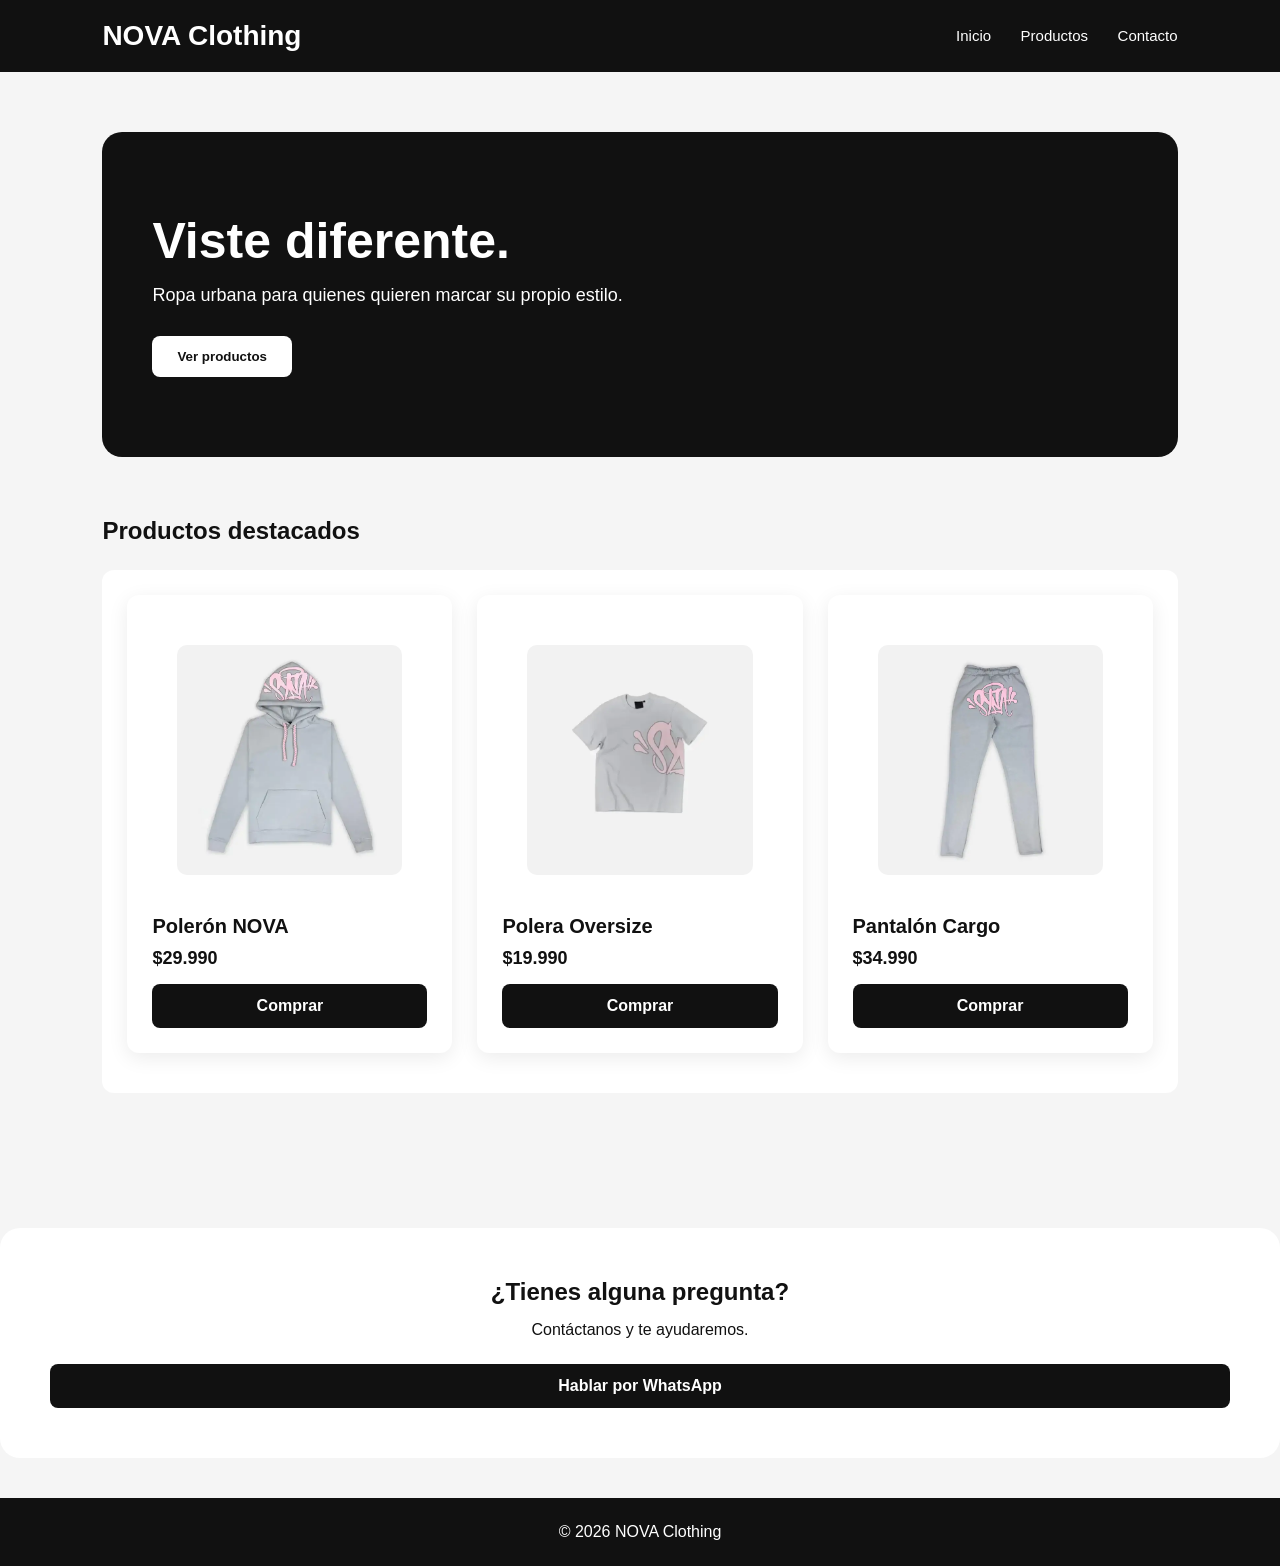
==== index.html @ d23fc324 "Add files via upload" ====
<!DOCTYPE html>
<html lang="es">
<head>
    <meta charset="UTF-8">
    <meta name="viewport" content="width=device-width, initial-scale=1.0">
    <title>NOVA Clothing</title>
    <link rel="stylesheet" href="style.css">
</head>

<body>

    <header>
        <h1>NOVA Clothing</h1>
        <nav>
    <a href="#inicio">Inicio</a>
    <a href="#productos">Productos</a>
    <a href="#contacto">Contacto</a>
        </nav>
    </header>

    <main id="inicio">
        <section>
            <h2>Viste diferente.</h2>
            <p>Ropa urbana para quienes quieren marcar su propio estilo.</p>
            <button>Ver productos</button>
        </section>

        <section class="productos" id="productos">
    <h2>Productos destacados</h2>

    <div class="grid-productos">

        <div class="producto">
            <div class="imagen-producto">
                <img src="imagenes/poleron.jpg" alt="Polerón NOVA">
        </div>
            <h3>Polerón NOVA</h3>
            <p>$29.990</p>
            <a class="boton-comprar" href="https://wa.me/56912345678?text=Hola,%20me%20interesa%20el%20Polerón%20NOVA" target="_blank">
                Comprar
            </a>
        </div>

        <div class="producto">
            <div class="imagen-producto">
                <img src="imagenes/polera.jpg" alt="Polera Oversize">
        </div>

            <h3>Polera Oversize</h3>
            <p>$19.990</p>
            <a class="boton-comprar" href="https://wa.me/56912345678?text=Hola,%20me%20interesa%20la%20Polera%20Oversize" target="_blank">
                Comprar
            </a>
        </div>

        <div class="producto">
            <div class="imagen-producto">
                <img src="imagenes/cargo.jpg" alt="Pantalón Cargo">
        </div>

            <h3>Pantalón Cargo</h3>
            <p>$34.990</p>
            <a class="boton-comprar" href="https://wa.me/56912345678?text=Hola,%20me%20interesa%20el%20Pantalón%20Cargo" target="_blank">
                Comprar
            </a>
        </div>

    </div>
    </section>
    </main>
    <section class="contacto" id="contacto">
    <h2>¿Tienes alguna pregunta?</h2>
    <p>Contáctanos y te ayudaremos.</p>

    <a class="boton-comprar" href="https://wa.me/56912345678" target="_blank">
        Hablar por WhatsApp
    </a>
    </section>
    <footer>
        <p>© 2026 NOVA Clothing</p>
    </footer>

</body>
</html>
---- style.css ----
* {
    margin: 0;
    padding: 0;
    box-sizing: border-box;
}

body {
    font-family: Arial, sans-serif;
    background: #f5f5f5;
    color: #111;
}

header {
    background: #111;
    color: white;
    padding: 20px 8%;
    display: flex;
    justify-content: space-between;
    align-items: center;
}

header h1 {
    font-size: 28px;
}

nav a {
    color: white;
    text-decoration: none;
    margin-left: 25px;
    font-size: 15px;
}

main {
    padding: 60px 8%;
}

main section:first-child {
    background: #111;
    color: white;
    padding: 80px 50px;
    border-radius: 20px;
    margin-bottom: 60px;
}

main section:first-child h2 {
    font-size: 50px;
    margin-bottom: 15px;
}

main section:first-child p {
    font-size: 18px;
    margin-bottom: 30px;
}

button {
    background: white;
    color: #111;
    border: none;
    padding: 13px 25px;
    border-radius: 8px;
    cursor: pointer;
    font-weight: bold;
}

main section:nth-child(2) h2 {
    margin-bottom: 25px;
}

main section:nth-child(2) div {
    background: white;
    padding: 25px;
    margin-bottom: 15px;
    border-radius: 12px;
}

main section:nth-child(2) div h3 {
    margin-bottom: 10px;
}

main section:nth-child(2) div p {
    margin-bottom: 15px;
    font-weight: bold;
}

footer {
    background: #111;
    color: white;
    text-align: center;
    padding: 25px;
    margin-top: 40px;
}

.productos {
    margin-top: 20px;
}

.grid-productos {
    display: grid;
    grid-template-columns: repeat(3, 1fr);
    gap: 25px;
}

.producto {
    background: white;
    border-radius: 15px;
    padding: 15px;
    box-shadow: 0 5px 20px rgba(0, 0, 0, 0.08);
    transition: transform 0.2s;
}

.producto:hover {
    transform: translateY(-5px);
}

.imagen-producto {
    height: 280px;
    background: #e5e5e5;
    border-radius: 10px;
    display: flex;
    align-items: center;
    justify-content: center;
    margin-bottom: 18px;
}

.imagen-producto span {
    color: #777;
    font-weight: bold;
}

.producto h3 {
    font-size: 20px;
    margin-bottom: 8px;
}

.producto p {
    font-size: 18px;
    font-weight: bold;
    margin-bottom: 15px;
}

.producto button {
    background: #111;
    color: white;
    width: 100%;
}

.producto button:hover {
    opacity: 0.8;
}

.imagen-producto img {
    width: 100%;
    height: 100%;
    object-fit: cover;
    border-radius: 10px;
}

.boton-comprar {
    display: block;
    background: #111;
    color: white;
    text-align: center;
    text-decoration: none;
    padding: 13px;
    border-radius: 8px;
    font-weight: bold;
}

.boton-comprar:hover {
    opacity: 0.8;
}

.contacto {
    background: white;
    padding: 50px;
    margin-top: 60px;
    border-radius: 20px;
    text-align: center;
}

.contacto h2 {
    margin-bottom: 15px;
}

.contacto p {
    margin-bottom: 25px;
}

@media (max-width: 700px) {

    header {
        flex-direction: column;
        gap: 15px;
        text-align: center;
    }

    nav a {
        margin: 0 8px;
    }

    main {
        padding: 30px 5%;
    }

    main section:first-child {
        padding: 50px 25px;
    }

    main section:first-child h2 {
        font-size: 38px;
    }

    .grid-productos {
        grid-template-columns: 1fr;
    }

    .imagen-producto {
        height: 350px;
    }

    .contacto {
        padding: 35px 20px;
    }
}
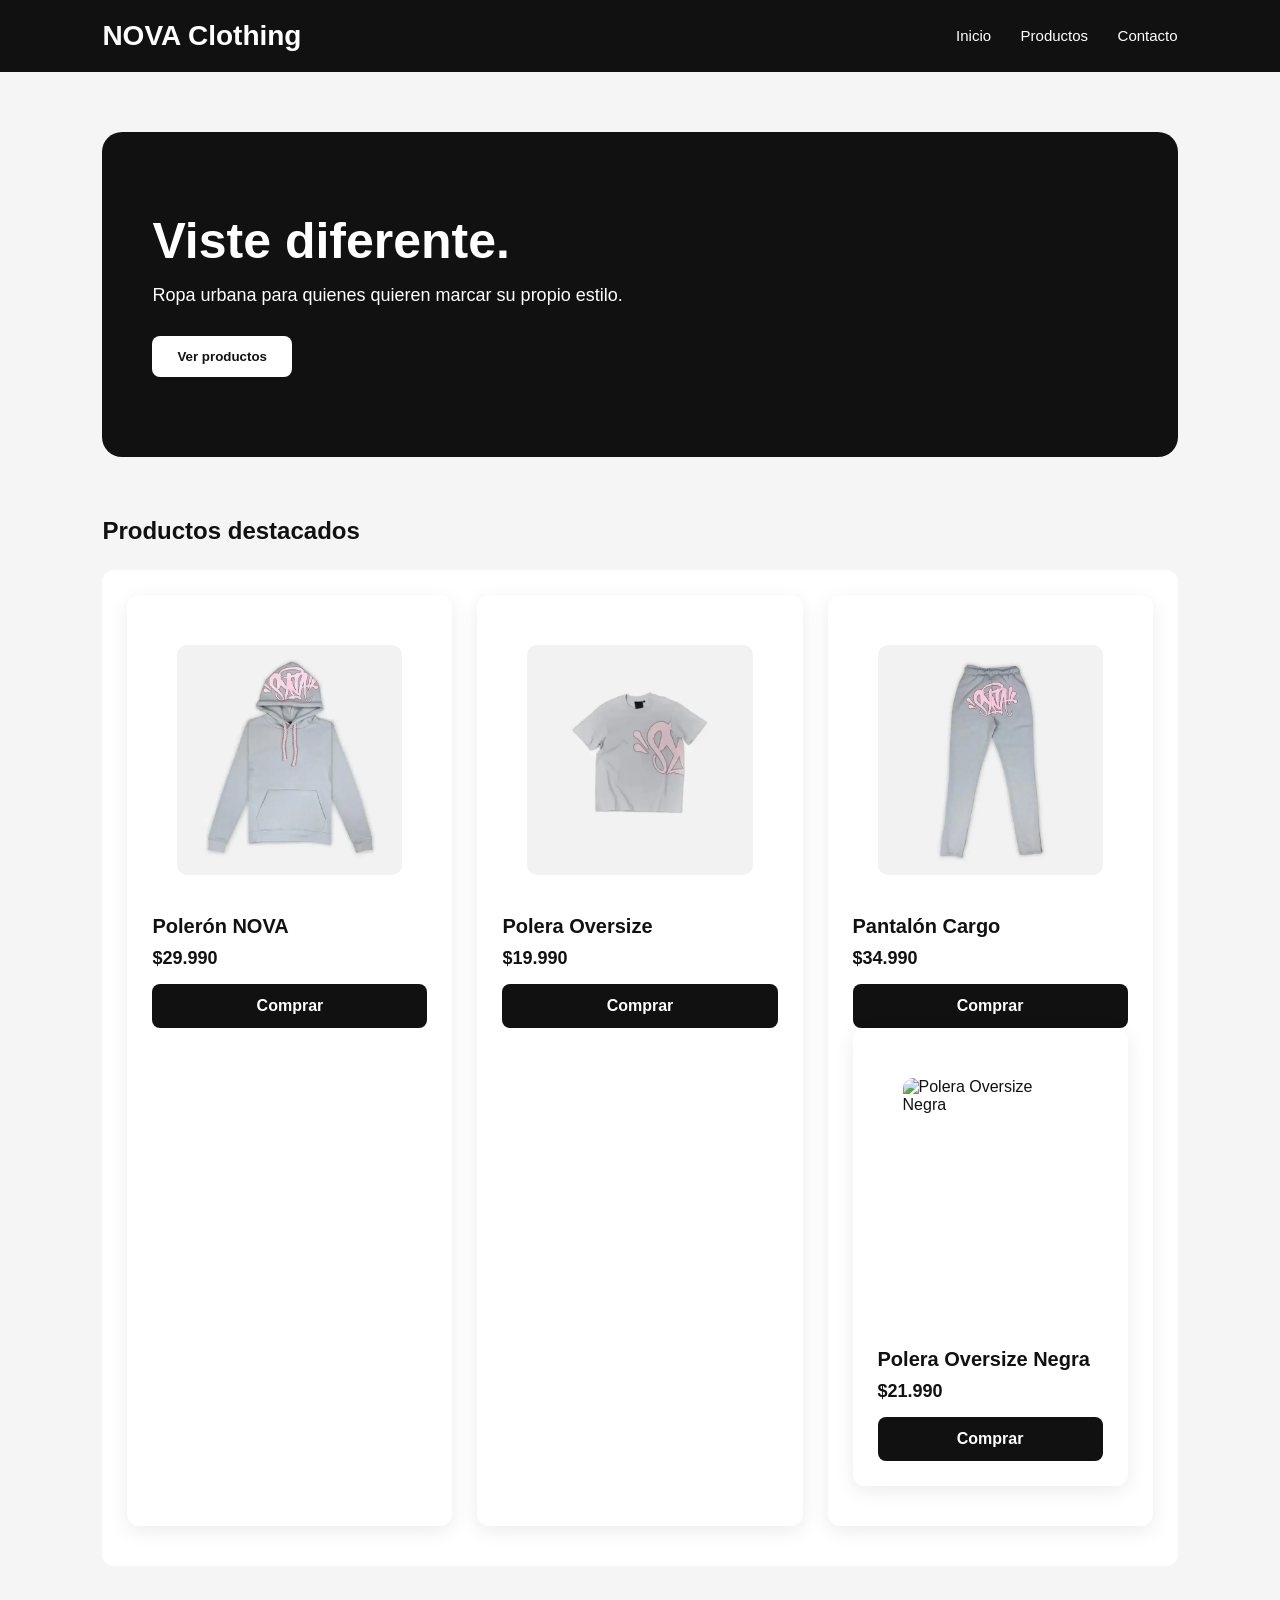
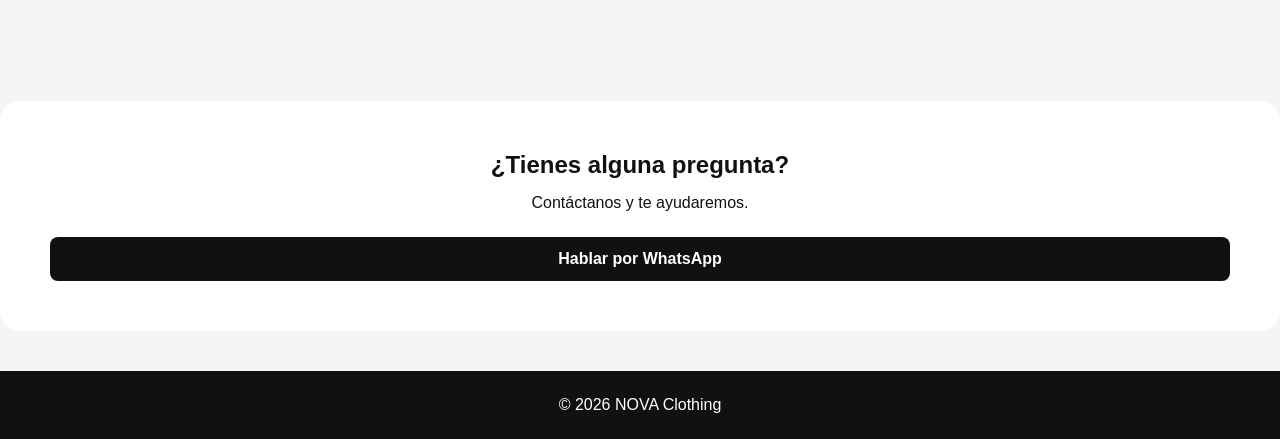
==== commit bebcee56: "Add files via upload" ====
--- a/index.html
+++ b/index.html
@@ -63,6 +63,19 @@
             <a class="boton-comprar" href="https://wa.me/56912345678?text=Hola,%20me%20interesa%20el%20Pantalón%20Cargo" target="_blank">
                 Comprar
             </a>
+        <div class="producto">
+            <div class="imagen-producto">
+                <img src="imagenes/polera2.jpg" alt="Polera Oversize Negra">
+        </div>
+
+            <h3>Polera Oversize Negra</h3>
+            <p>$21.990</p>
+
+            <a class="boton-comprar"
+               href="https://wa.me/56912345678?text=Hola,%20me%20interesa%20la%20Polera%20Oversize%20Negra"
+               target="_blank">
+               Comprar
+            </a>
         </div>
 
     </div>
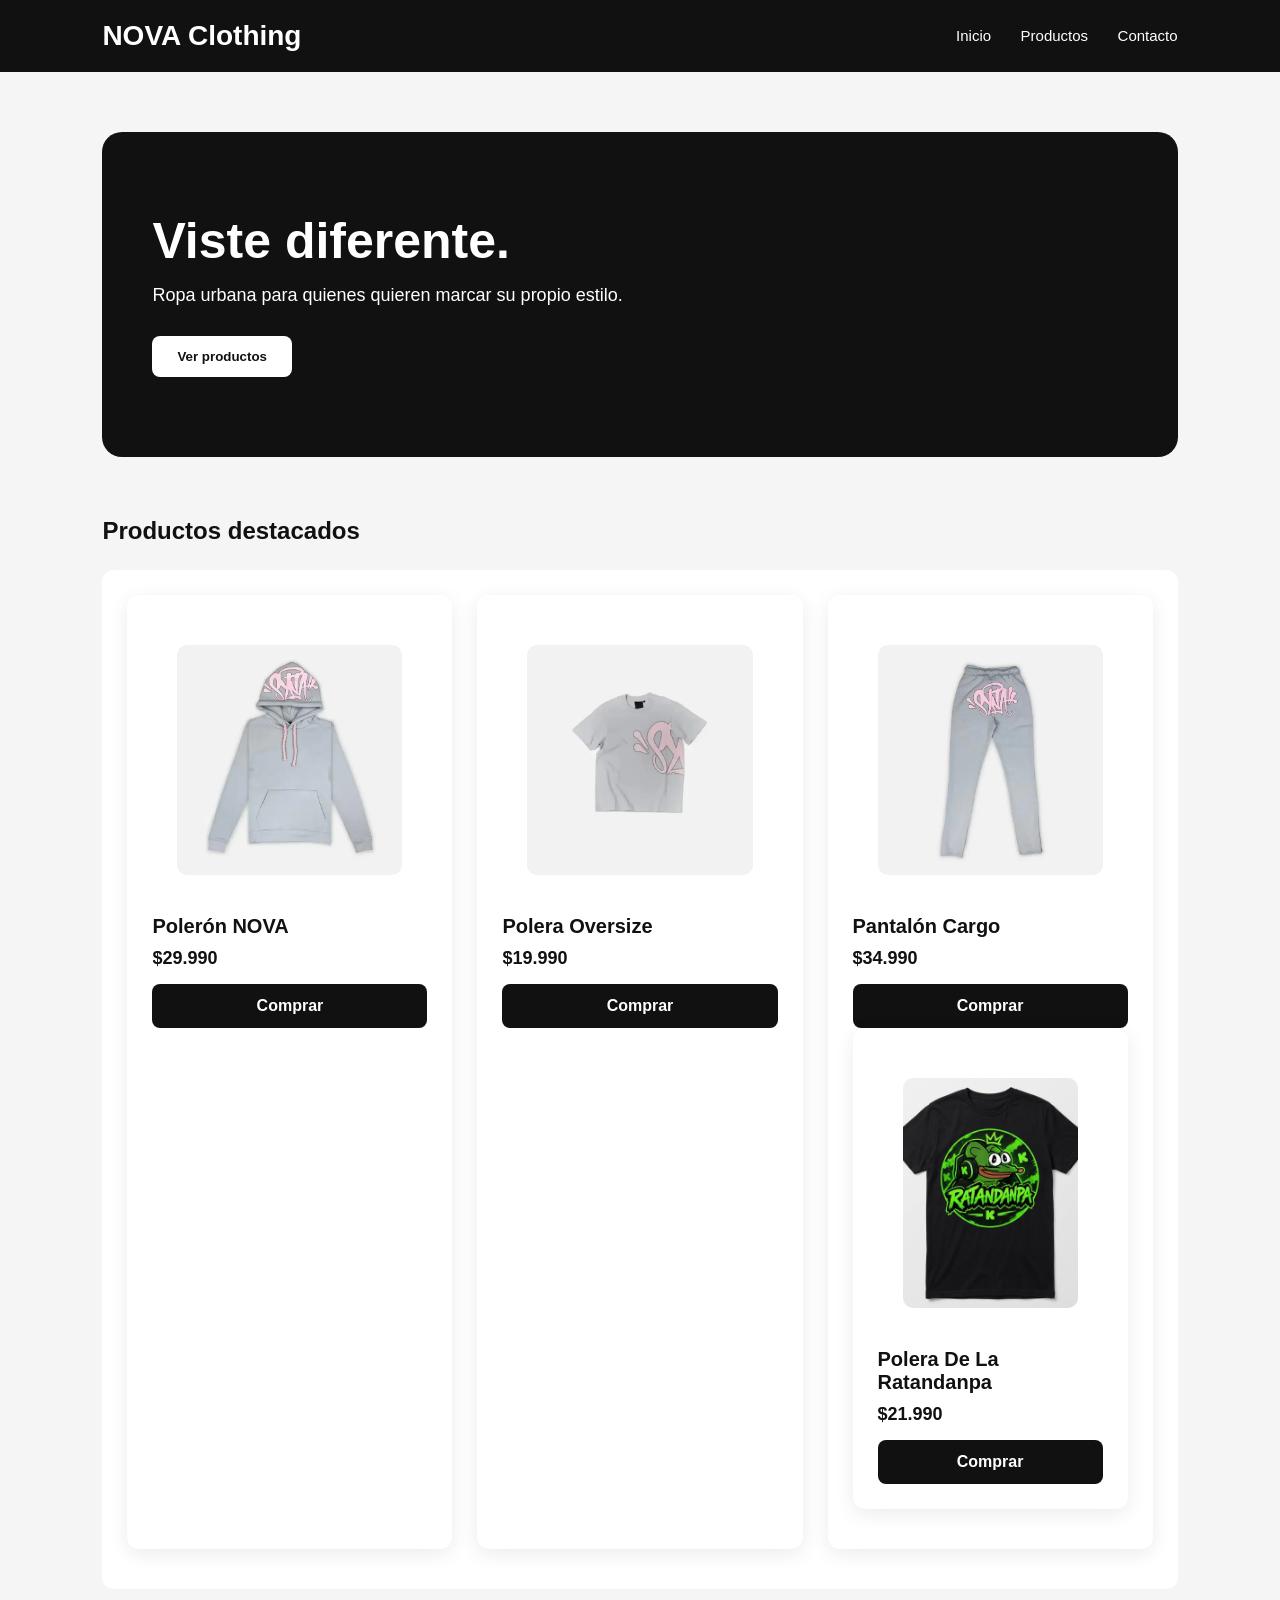
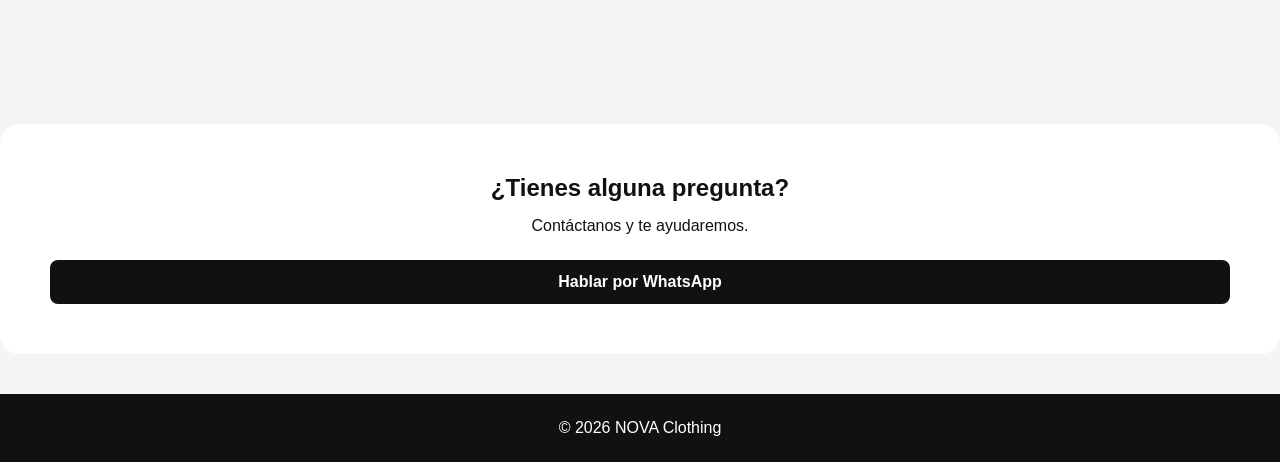
==== commit 1c22b97f: "Update index.html" ====
--- a/index.html
+++ b/index.html
@@ -68,7 +68,7 @@
                 <img src="imagenes/polera2.jpg" alt="Polera Oversize Negra">
         </div>
 
-            <h3>Polera Oversize Negra</h3>
+            <h3>Polera De La Ratandanpa</h3>
             <p>$21.990</p>
 
             <a class="boton-comprar"
@@ -94,4 +94,4 @@
     </footer>
 
 </body>
-</html>+</html>
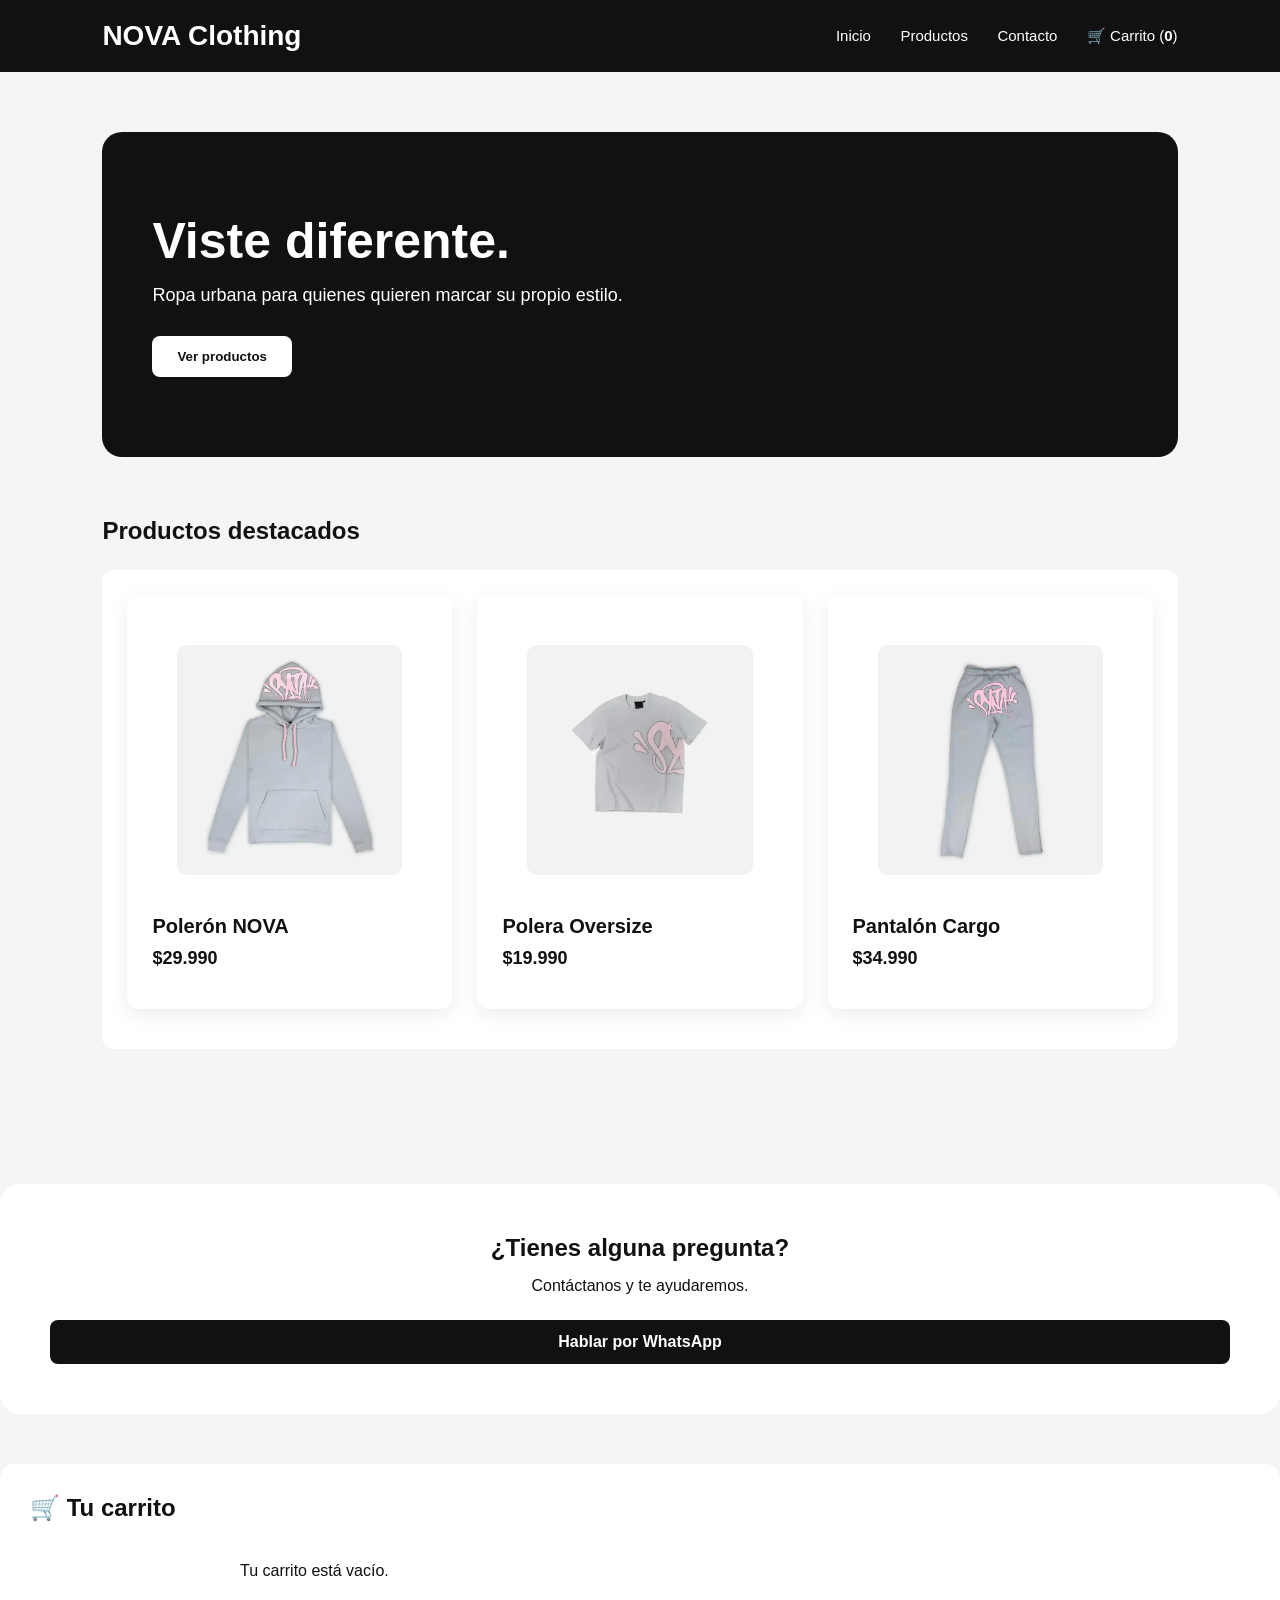
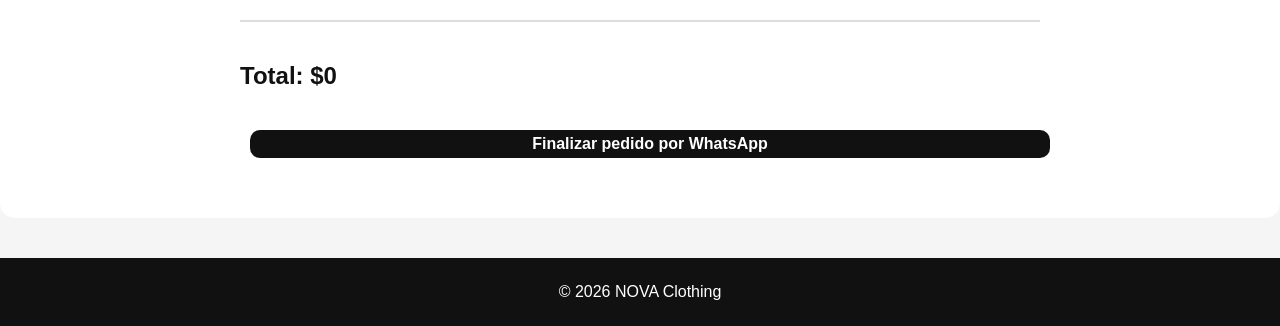
==== commit 31c3a822: "Add files via upload" ====
--- a/index.html
+++ b/index.html
@@ -12,9 +12,10 @@
     <header>
         <h1>NOVA Clothing</h1>
         <nav>
-    <a href="#inicio">Inicio</a>
-    <a href="#productos">Productos</a>
-    <a href="#contacto">Contacto</a>
+            <a href="#inicio">Inicio</a>
+            <a href="#productos">Productos</a>
+            <a href="#contacto">Contacto</a>
+            <a href="#carrito">🛒 Carrito (<span id="contador-carrito">0</span>)</a>
         </nav>
     </header>
 
@@ -31,53 +32,53 @@
     <div class="grid-productos">
 
         <div class="producto">
-            <div class="imagen-producto">
-                <img src="imagenes/poleron.jpg" alt="Polerón NOVA">
-        </div>
-            <h3>Polerón NOVA</h3>
-            <p>$29.990</p>
-            <a class="boton-comprar" href="https://wa.me/56912345678?text=Hola,%20me%20interesa%20el%20Polerón%20NOVA" target="_blank">
-                Comprar
-            </a>
+
+           <a href="producto.html?producto=poleron" class="link-producto">
+
+               <div class="imagen-producto">
+                   <img src="imagenes/poleron.jpg" alt="Polerón NOVA">
+               </div>
+
+               <h3>Polerón NOVA</h3>
+
+           </a>
+
+           <p>$29.990</p>
+
+    </div>
+
+        <div class="producto">
+
+           <a href="producto.html?producto=polera" class="link-producto">
+
+               <div class="imagen-producto">
+                   <img src="imagenes/polera.jpg" alt="Polera Oversize">
+               </div>
+
+               <h3>Polera Oversize</h3>
+
+           </a>
+
+           <p>$19.990</p>
+
         </div>
 
-        <div class="producto">
-            <div class="imagen-producto">
-                <img src="imagenes/polera.jpg" alt="Polera Oversize">
-        </div>
+            <div class="producto">
 
-            <h3>Polera Oversize</h3>
-            <p>$19.990</p>
-            <a class="boton-comprar" href="https://wa.me/56912345678?text=Hola,%20me%20interesa%20la%20Polera%20Oversize" target="_blank">
-                Comprar
-            </a>
-        </div>
+               <a href="producto.html?producto=cargo" class="link-producto">
 
-        <div class="producto">
-            <div class="imagen-producto">
-                <img src="imagenes/cargo.jpg" alt="Pantalón Cargo">
-        </div>
+                   <div class="imagen-producto">
+                       <img src="imagenes/cargo.jpg" alt="Pantalón Cargo">
+                   </div>
 
-            <h3>Pantalón Cargo</h3>
-            <p>$34.990</p>
-            <a class="boton-comprar" href="https://wa.me/56912345678?text=Hola,%20me%20interesa%20el%20Pantalón%20Cargo" target="_blank">
-                Comprar
-            </a>
-        <div class="producto">
-            <div class="imagen-producto">
-                <img src="imagenes/polera2.jpg" alt="Polera Oversize Negra">
-        </div>
+                   <h3>Pantalón Cargo</h3>
 
-            <h3>Polera De La Ratandanpa</h3>
-            <p>$21.990</p>
+               </a>
 
-            <a class="boton-comprar"
-               href="https://wa.me/56912345678?text=Hola,%20me%20interesa%20la%20Polera%20Oversize%20Negra"
-               target="_blank">
-               Comprar
-            </a>
-        </div>
+               <p>$34.990</p>
 
+            </div>  
+ 
     </div>
     </section>
     </main>
@@ -89,9 +90,32 @@
         Hablar por WhatsApp
     </a>
     </section>
+    <section class="carrito" id="carrito">
+
+        <h2>🛒 Tu carrito</h2>
+
+        <div id="lista-carrito" class="lista-carrito">
+            <p>Tu carrito está vacío.</p>
+        </div>
+
+        <div class="resumen-carrito">
+
+            <h3>
+                Total:
+                <span id="total">$0</span>
+            </h3>
+
+            <button onclick="finalizarPedido()" class="finalizar">
+                Finalizar pedido por WhatsApp
+            </button>
+
+        </div>
+
+    </section>
     <footer>
         <p>© 2026 NOVA Clothing</p>
     </footer>
 
+<script src="carrito.js"></script>
 </body>
-</html>
+</html>
--- a/style.css
+++ b/style.css
@@ -221,4 +221,237 @@
     .contacto {
         padding: 35px 20px;
     }
+}
+
+.carrito {
+    background: white;
+    margin-top: 50px;
+    padding: 30px;
+    border-radius: 15px;
+}
+
+.carrito h2 {
+    margin-bottom: 20px;
+}
+
+.carrito p {
+    margin: 10px 0;
+}
+
+.carrito button {
+    background: #111;
+    color: white;
+    padding: 5px 10px;
+    margin-left: 10px;
+}
+
+.carrito h3 {
+    margin-top: 20px;
+    font-size: 22px;
+}
+
+#contador-carrito {
+    font-weight: bold;
+}
+
+.finalizar {
+    background: #111;
+    color: white;
+    width: 100%;
+    margin-top: 20px;
+    padding: 15px;
+    font-size: 16px;
+}
+
+.pagina-producto {
+    display: grid;
+    grid-template-columns: 1fr 1fr;
+    gap: 60px;
+    align-items: center;
+    max-width: 1100px;
+    margin: auto;
+}
+
+
+.producto-imagen-grande {
+    background: white;
+    border-radius: 20px;
+    padding: 20px;
+}
+
+
+.producto-imagen-grande img {
+    width: 100%;
+    max-height: 600px;
+    object-fit: cover;
+    border-radius: 15px;
+}
+
+
+.informacion-producto h2 {
+    font-size: 42px;
+    margin-bottom: 15px;
+}
+
+
+.precio-producto {
+    font-size: 28px;
+    font-weight: bold;
+    margin-bottom: 25px;
+}
+
+
+.tallas {
+    display: flex;
+    gap: 10px;
+    margin: 15px 0;
+}
+
+
+.tallas button {
+    background: white;
+    border: 2px solid #111;
+    color: #111;
+    min-width: 50px;
+}
+
+
+.tallas button:hover {
+    background: #111;
+    color: white;
+}
+
+
+.cantidad {
+    display: flex;
+    align-items: center;
+    gap: 20px;
+    margin: 15px 0 30px;
+}
+
+
+.cantidad span {
+    font-size: 20px;
+    font-weight: bold;
+}
+
+
+.agregar-producto {
+    background: #111;
+    color: white;
+    width: 100%;
+    padding: 17px;
+    font-size: 16px;
+}
+
+
+@media (max-width: 700px) {
+
+    .pagina-producto {
+        grid-template-columns: 1fr;
+        gap: 30px;
+    }
+
+    .informacion-producto h2 {
+        font-size: 32px;
+    }
+
+}
+
+.link-producto {
+    text-decoration: none;
+    color: inherit;
+    display: block;
+}
+
+.link-producto h3 {
+    transition: 0.2s;
+}
+
+.link-producto:hover h3 {
+    opacity: 0.6;
+}
+
+/* CARRITO */
+
+.lista-carrito {
+    display: flex;
+    flex-direction: column;
+    gap: 15px;
+    max-width: 800px;
+    margin: 30px auto;
+}
+
+.item-carrito {
+    background: white;
+    padding: 20px;
+    border-radius: 15px;
+    display: flex;
+    justify-content: space-between;
+    align-items: center;
+    box-shadow: 0 5px 20px rgba(0, 0, 0, 0.08);
+}
+
+.info-carrito {
+    line-height: 1.6;
+}
+
+.info-carrito strong {
+    font-size: 18px;
+}
+
+.eliminar-carrito {
+    background: #111;
+    color: white;
+    border: none;
+    padding: 8px 12px;
+    border-radius: 8px;
+    cursor: pointer;
+}
+
+.eliminar-carrito:hover {
+    background: #444;
+}
+
+.resumen-carrito {
+    max-width: 800px;
+    margin: 30px auto;
+    padding-top: 20px;
+    border-top: 2px solid #ddd;
+}
+
+.resumen-carrito h3 {
+    font-size: 24px;
+    margin-bottom: 20px;
+}
+
+.finalizar {
+    width: 100%;
+    padding: 16px;
+    background: #111;
+    color: white;
+    border: none;
+    border-radius: 10px;
+    font-size: 16px;
+    cursor: pointer;
+}
+
+.finalizar:hover {
+    opacity: 0.85;
+}
+
+
+/* CARRITO EN CELULAR */
+
+@media (max-width: 700px) {
+
+    .item-carrito {
+        align-items: flex-start;
+        gap: 15px;
+    }
+
+    .eliminar-carrito {
+        flex-shrink: 0;
+    }
+
 }
